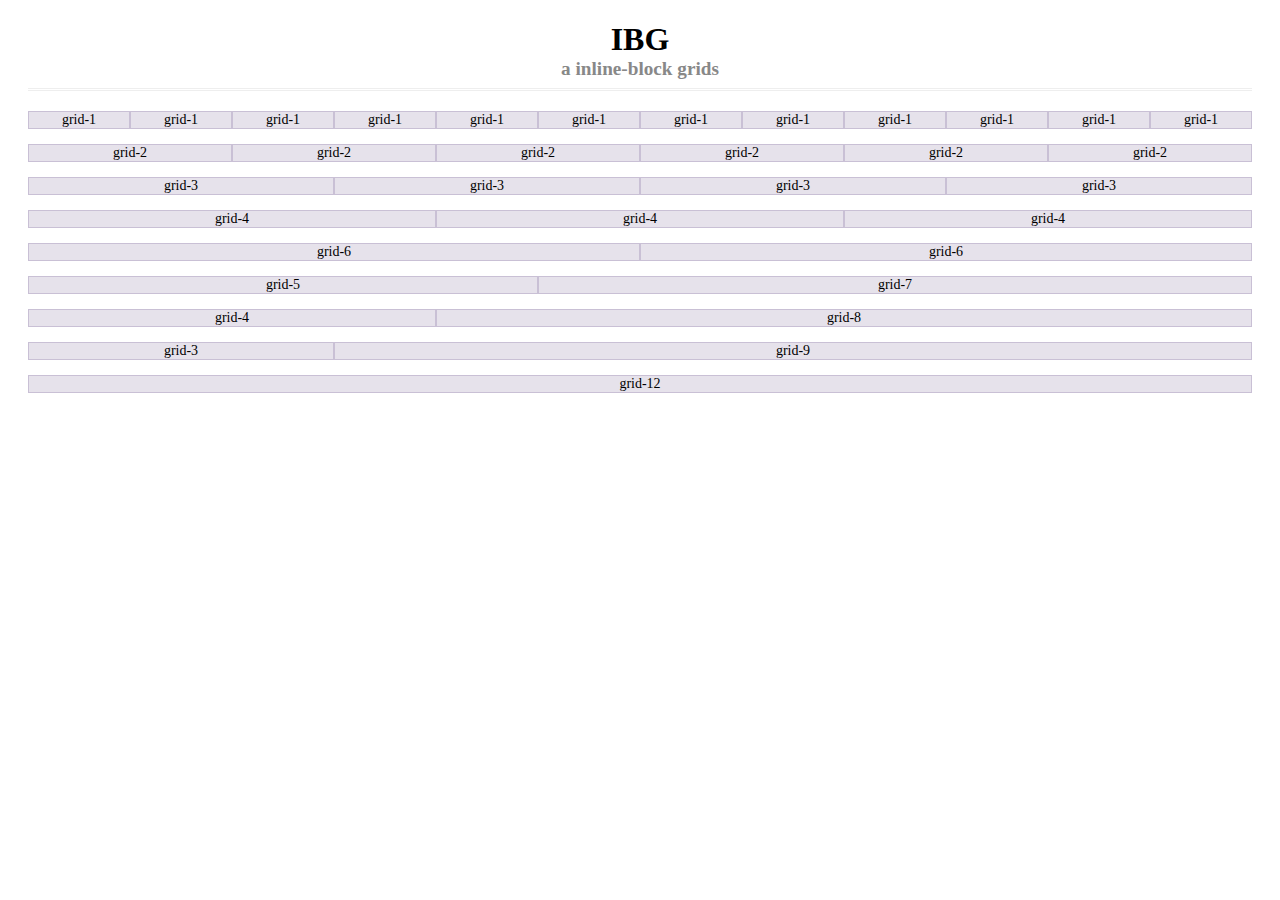
==== index.html @ 7c987d81 "init commit" ====
<!doctype html>
<html lang="en">
<head>
    <meta charset="UTF-8">
    <meta name="viewport" content="width=device-width, initial-scale=1.0">
    <title>IBG</title>
    <link rel="stylesheet" href="http://cdn.staticfile.org/typo.css/1.1/typo.min.css">
    <link rel="stylesheet" href="css/style.css">
    <style>
        h1{
           text-align: center; 
           margin-bottom: 20px;
        }
        #tagline{
            color: #888;
            font-size: 1.2em;
            margin: -20px 20px 20px;
            padding-bottom: 8px;
            border-bottom: 3px double #eee;
            text-align: center;
            font-family: serif;
        }
        .container{
            margin:0 20px;
        }
        .row{
            margin-bottom: 15px;
        }
        [class^="g-"]{
            padding-top: 10px;
            padding-bottom: 10px;
            background-color: #eee;
            border: 1px solid #ddd;
            background-color: rgba(86,61,124,.15);
            border: 1px solid rgba(86,61,124,.2);
            text-align: center;
            padding: 0 5px; 
        }
    </style>
</head>
<body>
    <h1>IBG</h1>
    <h2 id="tagline">a inline-block grids</h2>
    <div class="container">
        <div class="row">
            <div class="g-1">grid-1</div>
            <div class="g-1">grid-1</div>
            <div class="g-1">grid-1</div>
            <div class="g-1">grid-1</div>
            <div class="g-1">grid-1</div>
            <div class="g-1">grid-1</div>
            <div class="g-1">grid-1</div>
            <div class="g-1">grid-1</div>
            <div class="g-1">grid-1</div>
            <div class="g-1">grid-1</div>
            <div class="g-1">grid-1</div>
            <div class="g-1">grid-1</div>
        </div>

        <div class="row">
            <div class="g-2">grid-2</div>
            <div class="g-2">grid-2</div>
            <div class="g-2">grid-2</div>
            <div class="g-2">grid-2</div>
            <div class="g-2">grid-2</div>
            <div class="g-2">grid-2</div>
        </div>

        <div class="row">
            <div class="g-3">grid-3</div>
            <div class="g-3">grid-3</div>
            <div class="g-3">grid-3</div>
            <div class="g-3">grid-3</div>
        </div>

        <div class="row">
            <div class="g-4">grid-4</div>
            <div class="g-4">grid-4</div>
            <div class="g-4">grid-4</div>
        </div>

        <div class="row">
            <div class="g-6">grid-6</div>
            <div class="g-6">grid-6</div>
        </div>

        <div class="row">
            <div class="g-5">grid-5</div>
            <div class="g-7">grid-7</div>
        </div>

        <div class="row">
            <div class="g-4">grid-4</div>
            <div class="g-8">grid-8</div>
        </div>
        
        <div class="row">
            <div class="g-3">grid-3</div>
            <div class="g-9">grid-9</div>
        </div>

        <div class="row">
            <div class="g-12">grid-12</div>
        </div>
    </div>
</body>
</html>
---- css/style.css ----
@charset "utf-8";



/*统一盒模型*/
*, *:before, *:after {
    -moz-box-sizing: border-box;
    box-sizing: border-box;
}

.container {
    margin-right: auto;
    margin-left: auto;
}   
.row {
    font-size:0;/* 所有浏览器 */
    *word-spacing:-1px;/* IE6、7 */
}
.row [class^="g-"]{
    vertical-align:top;
    word-spacing: normal;
    letter-spacing: normal;
    font-size: 14px;
}
@media screen and (-webkit-min-device-pixel-ratio:0){
/* firefox 中 letter-spacing 会导致脱离普通流的元素水平位移 */
     .row{
            letter-spacing:-5px;/* Safari 等不支持字体大小为 0 的浏览器, N 根据父级字体调节*/
    }
}

@media(min-width: 992px){

    [class^="g-"] {
    display: inline-block;
    *display:inline;
    *zoom:1;
    }

    .g-12 {
         width: 100%
    }

    .g-11 {
        width: 91.66666666666666%
    }

    .g-10 {
        width: 83.33333333333334%
    }

    .g-9 {
        width: 75%
    }

    .g-8 {
        width: 66.66666666666666%
    }

    .g-7 {
        width: 58.333333333333336%
    }

    .g-6 {
        width: 50%
    }

    .g-5 {
        width: 41.66666666666667%
    }

    .g-4 {
        width: 33.33333333333333%
    }

    .g-3 {
        width: 25%
    }

    .g-2 {
        width: 16.666666666666664%
    }

    .g-1 {
        width: 8.333333333333332%
    }   
}
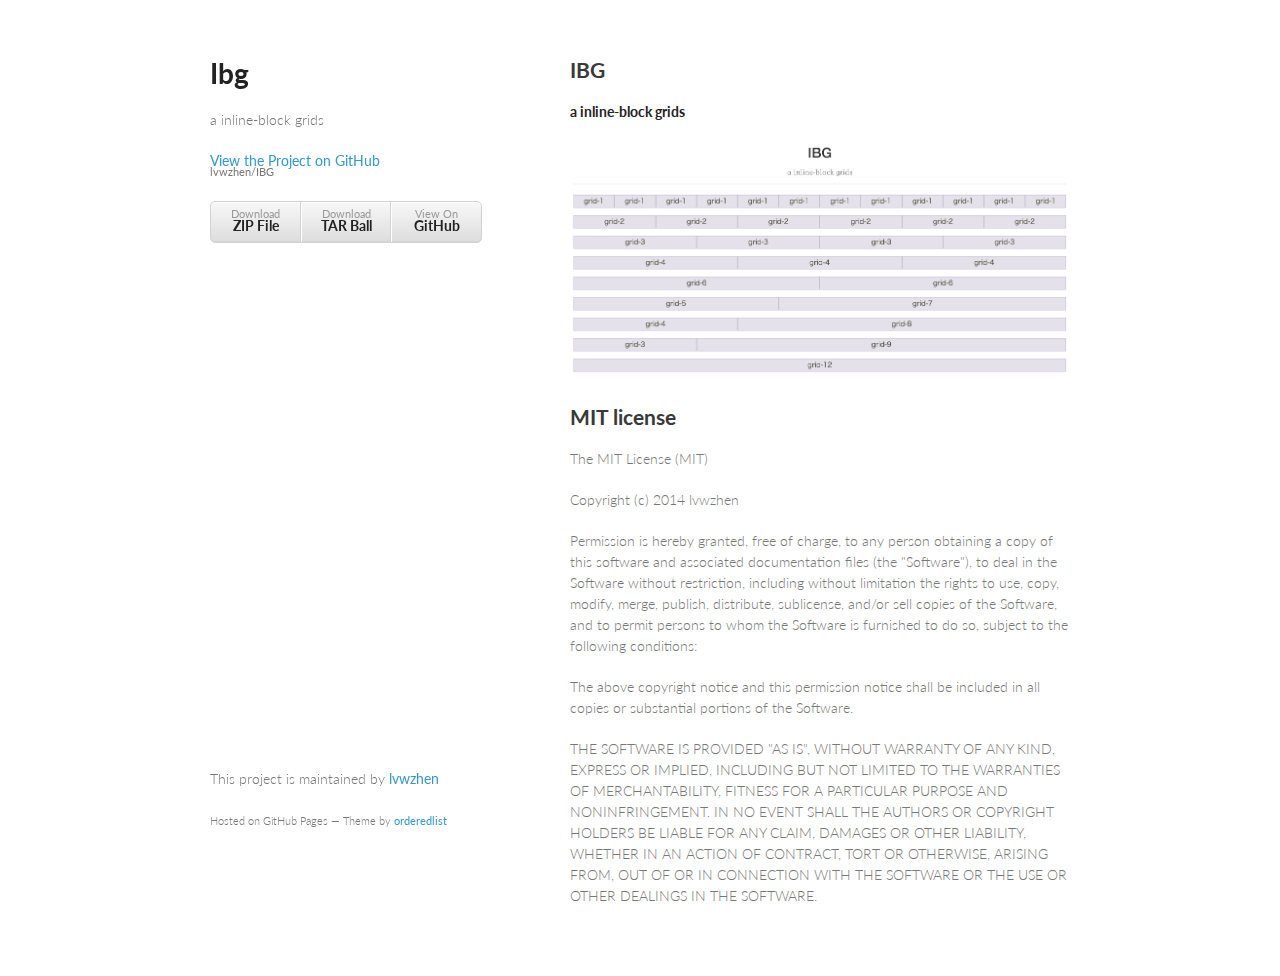
==== commit c5fc2e98: "Create gh-pages branch via GitHub" ====
--- a/index.html
+++ b/index.html
@@ -1,107 +1,71 @@
 <!doctype html>
-<html lang="en">
-<head>
-    <meta charset="UTF-8">
-    <meta name="viewport" content="width=device-width, initial-scale=1.0">
-    <title>IBG</title>
-    <link rel="stylesheet" href="http://cdn.staticfile.org/typo.css/1.1/typo.min.css">
-    <link rel="stylesheet" href="css/style.css">
-    <style>
-        h1{
-           text-align: center; 
-           margin-bottom: 20px;
-        }
-        #tagline{
-            color: #888;
-            font-size: 1.2em;
-            margin: -20px 20px 20px;
-            padding-bottom: 8px;
-            border-bottom: 3px double #eee;
-            text-align: center;
-            font-family: serif;
-        }
-        .container{
-            margin:0 20px;
-        }
-        .row{
-            margin-bottom: 15px;
-        }
-        [class^="g-"]{
-            padding-top: 10px;
-            padding-bottom: 10px;
-            background-color: #eee;
-            border: 1px solid #ddd;
-            background-color: rgba(86,61,124,.15);
-            border: 1px solid rgba(86,61,124,.2);
-            text-align: center;
-            padding: 0 5px; 
-        }
-    </style>
-</head>
-<body>
-    <h1>IBG</h1>
-    <h2 id="tagline">a inline-block grids</h2>
-    <div class="container">
-        <div class="row">
-            <div class="g-1">grid-1</div>
-            <div class="g-1">grid-1</div>
-            <div class="g-1">grid-1</div>
-            <div class="g-1">grid-1</div>
-            <div class="g-1">grid-1</div>
-            <div class="g-1">grid-1</div>
-            <div class="g-1">grid-1</div>
-            <div class="g-1">grid-1</div>
-            <div class="g-1">grid-1</div>
-            <div class="g-1">grid-1</div>
-            <div class="g-1">grid-1</div>
-            <div class="g-1">grid-1</div>
-        </div>
+<html>
+  <head>
+    <meta charset="utf-8">
+    <meta http-equiv="X-UA-Compatible" content="chrome=1">
+    <title>Ibg by lvwzhen</title>
 
-        <div class="row">
-            <div class="g-2">grid-2</div>
-            <div class="g-2">grid-2</div>
-            <div class="g-2">grid-2</div>
-            <div class="g-2">grid-2</div>
-            <div class="g-2">grid-2</div>
-            <div class="g-2">grid-2</div>
-        </div>
+    <link rel="stylesheet" href="stylesheets/styles.css">
+    <link rel="stylesheet" href="stylesheets/pygment_trac.css">
+    <meta name="viewport" content="width=device-width, initial-scale=1, user-scalable=no">
+    <!--[if lt IE 9]>
+    <script src="//html5shiv.googlecode.com/svn/trunk/html5.js"></script>
+    <![endif]-->
+  </head>
+  <body>
+    <div class="wrapper">
+      <header>
+        <h1>Ibg</h1>
+        <p>a inline-block grids</p>
 
-        <div class="row">
-            <div class="g-3">grid-3</div>
-            <div class="g-3">grid-3</div>
-            <div class="g-3">grid-3</div>
-            <div class="g-3">grid-3</div>
-        </div>
+        <p class="view"><a href="https://github.com/lvwzhen/IBG">View the Project on GitHub <small>lvwzhen/IBG</small></a></p>
 
-        <div class="row">
-            <div class="g-4">grid-4</div>
-            <div class="g-4">grid-4</div>
-            <div class="g-4">grid-4</div>
-        </div>
 
-        <div class="row">
-            <div class="g-6">grid-6</div>
-            <div class="g-6">grid-6</div>
-        </div>
+        <ul>
+          <li><a href="https://github.com/lvwzhen/IBG/zipball/master">Download <strong>ZIP File</strong></a></li>
+          <li><a href="https://github.com/lvwzhen/IBG/tarball/master">Download <strong>TAR Ball</strong></a></li>
+          <li><a href="https://github.com/lvwzhen/IBG">View On <strong>GitHub</strong></a></li>
+        </ul>
+      </header>
+      <section>
+        <h2>
+<a name="ibg" class="anchor" href="#ibg"><span class="octicon octicon-link"></span></a>IBG</h2>
 
-        <div class="row">
-            <div class="g-5">grid-5</div>
-            <div class="g-7">grid-7</div>
-        </div>
+<p><strong>a inline-block grids</strong></p>
 
-        <div class="row">
-            <div class="g-4">grid-4</div>
-            <div class="g-8">grid-8</div>
-        </div>
-        
-        <div class="row">
-            <div class="g-3">grid-3</div>
-            <div class="g-9">grid-9</div>
-        </div>
+<p><img src="screenshot.png" alt="image"></p>
 
-        <div class="row">
-            <div class="g-12">grid-12</div>
-        </div>
+<h2>
+<a name="mit-license" class="anchor" href="#mit-license"><span class="octicon octicon-link"></span></a>MIT license</h2>
+
+<p>The MIT License (MIT)</p>
+
+<p>Copyright (c) 2014 lvwzhen</p>
+
+<p>Permission is hereby granted, free of charge, to any person obtaining a copy
+of this software and associated documentation files (the "Software"), to deal
+in the Software without restriction, including without limitation the rights
+to use, copy, modify, merge, publish, distribute, sublicense, and/or sell
+copies of the Software, and to permit persons to whom the Software is
+furnished to do so, subject to the following conditions:</p>
+
+<p>The above copyright notice and this permission notice shall be included in all
+copies or substantial portions of the Software.</p>
+
+<p>THE SOFTWARE IS PROVIDED "AS IS", WITHOUT WARRANTY OF ANY KIND, EXPRESS OR
+IMPLIED, INCLUDING BUT NOT LIMITED TO THE WARRANTIES OF MERCHANTABILITY,
+FITNESS FOR A PARTICULAR PURPOSE AND NONINFRINGEMENT. IN NO EVENT SHALL THE
+AUTHORS OR COPYRIGHT HOLDERS BE LIABLE FOR ANY CLAIM, DAMAGES OR OTHER
+LIABILITY, WHETHER IN AN ACTION OF CONTRACT, TORT OR OTHERWISE, ARISING FROM,
+OUT OF OR IN CONNECTION WITH THE SOFTWARE OR THE USE OR OTHER DEALINGS IN THE
+SOFTWARE.</p>
+      </section>
+      <footer>
+        <p>This project is maintained by <a href="https://github.com/lvwzhen">lvwzhen</a></p>
+        <p><small>Hosted on GitHub Pages &mdash; Theme by <a href="https://github.com/orderedlist">orderedlist</a></small></p>
+      </footer>
     </div>
-</body>
+    <script src="javascripts/scale.fix.js"></script>
+    
+  </body>
 </html>--- a/stylesheets/styles.css
+++ b/stylesheets/styles.css
@@ -0,0 +1,255 @@
+@import url(https://fonts.googleapis.com/css?family=Lato:300italic,700italic,300,700);
+
+body {
+  padding:50px;
+  font:14px/1.5 Lato, "Helvetica Neue", Helvetica, Arial, sans-serif;
+  color:#777;
+  font-weight:300;
+}
+
+h1, h2, h3, h4, h5, h6 {
+  color:#222;
+  margin:0 0 20px;
+}
+
+p, ul, ol, table, pre, dl {
+  margin:0 0 20px;
+}
+
+h1, h2, h3 {
+  line-height:1.1;
+}
+
+h1 {
+  font-size:28px;
+}
+
+h2 {
+  color:#393939;
+}
+
+h3, h4, h5, h6 {
+  color:#494949;
+}
+
+a {
+  color:#39c;
+  font-weight:400;
+  text-decoration:none;
+}
+
+a small {
+  font-size:11px;
+  color:#777;
+  margin-top:-0.6em;
+  display:block;
+}
+
+.wrapper {
+  width:860px;
+  margin:0 auto;
+}
+
+blockquote {
+  border-left:1px solid #e5e5e5;
+  margin:0;
+  padding:0 0 0 20px;
+  font-style:italic;
+}
+
+code, pre {
+  font-family:Monaco, Bitstream Vera Sans Mono, Lucida Console, Terminal;
+  color:#333;
+  font-size:12px;
+}
+
+pre {
+  padding:8px 15px;
+  background: #f8f8f8;  
+  border-radius:5px;
+  border:1px solid #e5e5e5;
+  overflow-x: auto;
+}
+
+table {
+  width:100%;
+  border-collapse:collapse;
+}
+
+th, td {
+  text-align:left;
+  padding:5px 10px;
+  border-bottom:1px solid #e5e5e5;
+}
+
+dt {
+  color:#444;
+  font-weight:700;
+}
+
+th {
+  color:#444;
+}
+
+img {
+  max-width:100%;
+}
+
+header {
+  width:270px;
+  float:left;
+  position:fixed;
+}
+
+header ul {
+  list-style:none;
+  height:40px;
+  
+  padding:0;
+  
+  background: #eee;
+  background: -moz-linear-gradient(top, #f8f8f8 0%, #dddddd 100%);
+  background: -webkit-gradient(linear, left top, left bottom, color-stop(0%,#f8f8f8), color-stop(100%,#dddddd));
+  background: -webkit-linear-gradient(top, #f8f8f8 0%,#dddddd 100%);
+  background: -o-linear-gradient(top, #f8f8f8 0%,#dddddd 100%);
+  background: -ms-linear-gradient(top, #f8f8f8 0%,#dddddd 100%);
+  background: linear-gradient(top, #f8f8f8 0%,#dddddd 100%);
+  
+  border-radius:5px;
+  border:1px solid #d2d2d2;
+  box-shadow:inset #fff 0 1px 0, inset rgba(0,0,0,0.03) 0 -1px 0;
+  width:270px;
+}
+
+header li {
+  width:89px;
+  float:left;
+  border-right:1px solid #d2d2d2;
+  height:40px;
+}
+
+header ul a {
+  line-height:1;
+  font-size:11px;
+  color:#999;
+  display:block;
+  text-align:center;
+  padding-top:6px;
+  height:40px;
+}
+
+strong {
+  color:#222;
+  font-weight:700;
+}
+
+header ul li + li {
+  width:88px;
+  border-left:1px solid #fff;
+}
+
+header ul li + li + li {
+  border-right:none;
+  width:89px;
+}
+
+header ul a strong {
+  font-size:14px;
+  display:block;
+  color:#222;
+}
+
+section {
+  width:500px;
+  float:right;
+  padding-bottom:50px;
+}
+
+small {
+  font-size:11px;
+}
+
+hr {
+  border:0;
+  background:#e5e5e5;
+  height:1px;
+  margin:0 0 20px;
+}
+
+footer {
+  width:270px;
+  float:left;
+  position:fixed;
+  bottom:50px;
+}
+
+@media print, screen and (max-width: 960px) {
+  
+  div.wrapper {
+    width:auto;
+    margin:0;
+  }
+  
+  header, section, footer {
+    float:none;
+    position:static;
+    width:auto;
+  }
+  
+  header {
+    padding-right:320px;
+  }
+  
+  section {
+    border:1px solid #e5e5e5;
+    border-width:1px 0;
+    padding:20px 0;
+    margin:0 0 20px;
+  }
+  
+  header a small {
+    display:inline;
+  }
+  
+  header ul {
+    position:absolute;
+    right:50px;
+    top:52px;
+  }
+}
+
+@media print, screen and (max-width: 720px) {
+  body {
+    word-wrap:break-word;
+  }
+  
+  header {
+    padding:0;
+  }
+  
+  header ul, header p.view {
+    position:static;
+  }
+  
+  pre, code {
+    word-wrap:normal;
+  }
+}
+
+@media print, screen and (max-width: 480px) {
+  body {
+    padding:15px;
+  }
+  
+  header ul {
+    display:none;
+  }
+}
+
+@media print {
+  body {
+    padding:0.4in;
+    font-size:12pt;
+    color:#444;
+  }
+}
--- a/stylesheets/pygment_trac.css
+++ b/stylesheets/pygment_trac.css
@@ -0,0 +1,69 @@
+.highlight  { background: #ffffff; }
+.highlight .c { color: #999988; font-style: italic } /* Comment */
+.highlight .err { color: #a61717; background-color: #e3d2d2 } /* Error */
+.highlight .k { font-weight: bold } /* Keyword */
+.highlight .o { font-weight: bold } /* Operator */
+.highlight .cm { color: #999988; font-style: italic } /* Comment.Multiline */
+.highlight .cp { color: #999999; font-weight: bold } /* Comment.Preproc */
+.highlight .c1 { color: #999988; font-style: italic } /* Comment.Single */
+.highlight .cs { color: #999999; font-weight: bold; font-style: italic } /* Comment.Special */
+.highlight .gd { color: #000000; background-color: #ffdddd } /* Generic.Deleted */
+.highlight .gd .x { color: #000000; background-color: #ffaaaa } /* Generic.Deleted.Specific */
+.highlight .ge { font-style: italic } /* Generic.Emph */
+.highlight .gr { color: #aa0000 } /* Generic.Error */
+.highlight .gh { color: #999999 } /* Generic.Heading */
+.highlight .gi { color: #000000; background-color: #ddffdd } /* Generic.Inserted */
+.highlight .gi .x { color: #000000; background-color: #aaffaa } /* Generic.Inserted.Specific */
+.highlight .go { color: #888888 } /* Generic.Output */
+.highlight .gp { color: #555555 } /* Generic.Prompt */
+.highlight .gs { font-weight: bold } /* Generic.Strong */
+.highlight .gu { color: #800080; font-weight: bold; } /* Generic.Subheading */
+.highlight .gt { color: #aa0000 } /* Generic.Traceback */
+.highlight .kc { font-weight: bold } /* Keyword.Constant */
+.highlight .kd { font-weight: bold } /* Keyword.Declaration */
+.highlight .kn { font-weight: bold } /* Keyword.Namespace */
+.highlight .kp { font-weight: bold } /* Keyword.Pseudo */
+.highlight .kr { font-weight: bold } /* Keyword.Reserved */
+.highlight .kt { color: #445588; font-weight: bold } /* Keyword.Type */
+.highlight .m { color: #009999 } /* Literal.Number */
+.highlight .s { color: #d14 } /* Literal.String */
+.highlight .na { color: #008080 } /* Name.Attribute */
+.highlight .nb { color: #0086B3 } /* Name.Builtin */
+.highlight .nc { color: #445588; font-weight: bold } /* Name.Class */
+.highlight .no { color: #008080 } /* Name.Constant */
+.highlight .ni { color: #800080 } /* Name.Entity */
+.highlight .ne { color: #990000; font-weight: bold } /* Name.Exception */
+.highlight .nf { color: #990000; font-weight: bold } /* Name.Function */
+.highlight .nn { color: #555555 } /* Name.Namespace */
+.highlight .nt { color: #000080 } /* Name.Tag */
+.highlight .nv { color: #008080 } /* Name.Variable */
+.highlight .ow { font-weight: bold } /* Operator.Word */
+.highlight .w { color: #bbbbbb } /* Text.Whitespace */
+.highlight .mf { color: #009999 } /* Literal.Number.Float */
+.highlight .mh { color: #009999 } /* Literal.Number.Hex */
+.highlight .mi { color: #009999 } /* Literal.Number.Integer */
+.highlight .mo { color: #009999 } /* Literal.Number.Oct */
+.highlight .sb { color: #d14 } /* Literal.String.Backtick */
+.highlight .sc { color: #d14 } /* Literal.String.Char */
+.highlight .sd { color: #d14 } /* Literal.String.Doc */
+.highlight .s2 { color: #d14 } /* Literal.String.Double */
+.highlight .se { color: #d14 } /* Literal.String.Escape */
+.highlight .sh { color: #d14 } /* Literal.String.Heredoc */
+.highlight .si { color: #d14 } /* Literal.String.Interpol */
+.highlight .sx { color: #d14 } /* Literal.String.Other */
+.highlight .sr { color: #009926 } /* Literal.String.Regex */
+.highlight .s1 { color: #d14 } /* Literal.String.Single */
+.highlight .ss { color: #990073 } /* Literal.String.Symbol */
+.highlight .bp { color: #999999 } /* Name.Builtin.Pseudo */
+.highlight .vc { color: #008080 } /* Name.Variable.Class */
+.highlight .vg { color: #008080 } /* Name.Variable.Global */
+.highlight .vi { color: #008080 } /* Name.Variable.Instance */
+.highlight .il { color: #009999 } /* Literal.Number.Integer.Long */
+
+.type-csharp .highlight .k { color: #0000FF }
+.type-csharp .highlight .kt { color: #0000FF }
+.type-csharp .highlight .nf { color: #000000; font-weight: normal }
+.type-csharp .highlight .nc { color: #2B91AF }
+.type-csharp .highlight .nn { color: #000000 }
+.type-csharp .highlight .s { color: #A31515 }
+.type-csharp .highlight .sc { color: #A31515 }
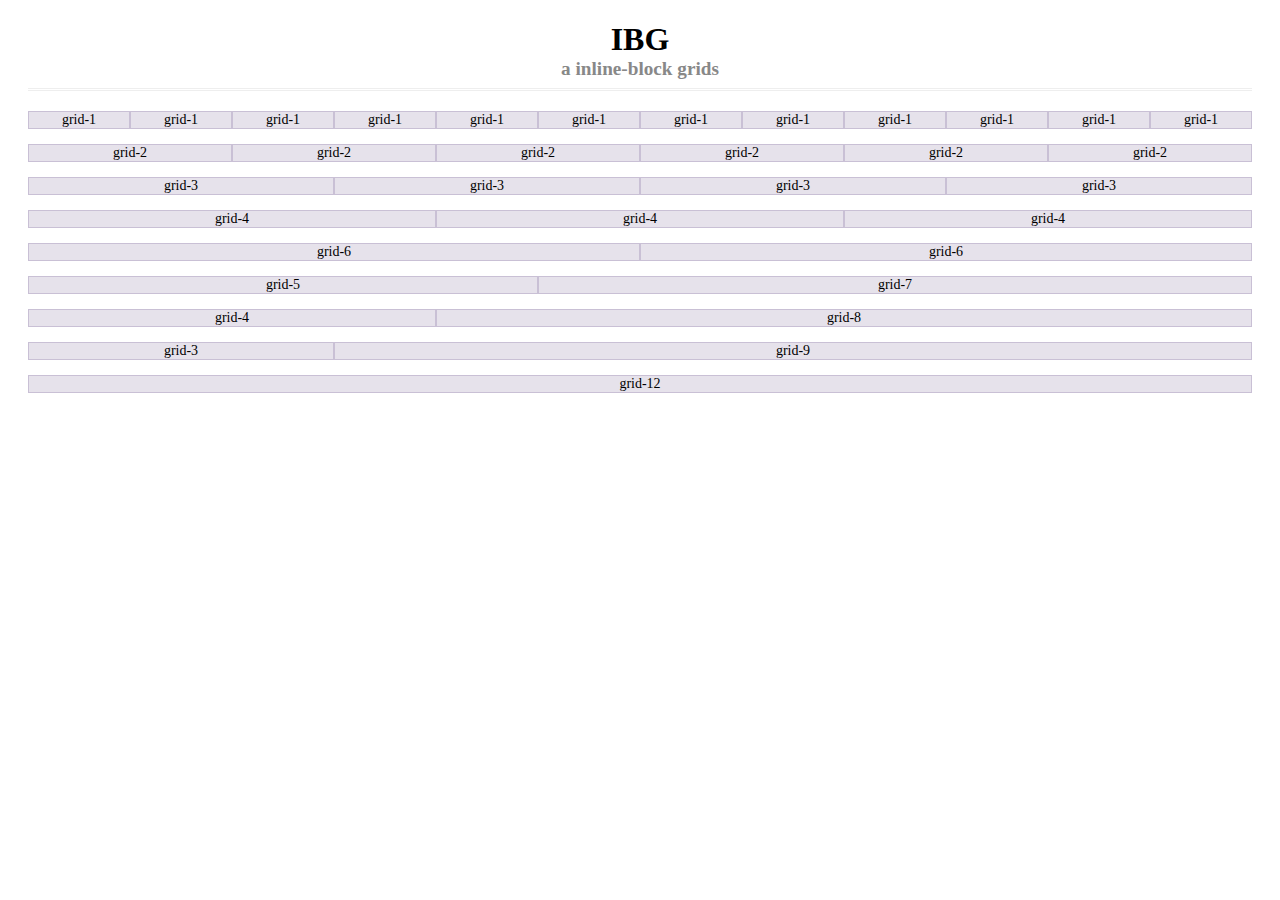
==== commit 4a8f0379: "update gh-pages" ====
--- a/index.html
+++ b/index.html
@@ -1,71 +1,107 @@
 <!doctype html>
-<html>
-  <head>
-    <meta charset="utf-8">
-    <meta http-equiv="X-UA-Compatible" content="chrome=1">
-    <title>Ibg by lvwzhen</title>
+<html lang="en">
+<head>
+    <meta charset="UTF-8">
+    <meta name="viewport" content="width=device-width, initial-scale=1.0">
+    <title>IBG</title>
+    <link rel="stylesheet" href="http://cdn.staticfile.org/typo.css/1.1/typo.min.css">
+    <link rel="stylesheet" href="css/style.css">
+    <style>
+        h1{
+           text-align: center; 
+           margin-bottom: 20px;
+        }
+        #tagline{
+            color: #888;
+            font-size: 1.2em;
+            margin: -20px 20px 20px;
+            padding-bottom: 8px;
+            border-bottom: 3px double #eee;
+            text-align: center;
+            font-family: serif;
+        }
+        .container{
+            margin:0 20px;
+        }
+        .row{
+            margin-bottom: 15px;
+        }
+        [class^="g-"]{
+            padding-top: 10px;
+            padding-bottom: 10px;
+            background-color: #eee;
+            border: 1px solid #ddd;
+            background-color: rgba(86,61,124,.15);
+            border: 1px solid rgba(86,61,124,.2);
+            text-align: center;
+            padding: 0 5px; 
+        }
+    </style>
+</head>
+<body>
+    <h1>IBG</h1>
+    <h2 id="tagline">a inline-block grids</h2>
+    <div class="container">
+        <div class="row">
+            <div class="g-1">grid-1</div>
+            <div class="g-1">grid-1</div>
+            <div class="g-1">grid-1</div>
+            <div class="g-1">grid-1</div>
+            <div class="g-1">grid-1</div>
+            <div class="g-1">grid-1</div>
+            <div class="g-1">grid-1</div>
+            <div class="g-1">grid-1</div>
+            <div class="g-1">grid-1</div>
+            <div class="g-1">grid-1</div>
+            <div class="g-1">grid-1</div>
+            <div class="g-1">grid-1</div>
+        </div>
 
-    <link rel="stylesheet" href="stylesheets/styles.css">
-    <link rel="stylesheet" href="stylesheets/pygment_trac.css">
-    <meta name="viewport" content="width=device-width, initial-scale=1, user-scalable=no">
-    <!--[if lt IE 9]>
-    <script src="//html5shiv.googlecode.com/svn/trunk/html5.js"></script>
-    <![endif]-->
-  </head>
-  <body>
-    <div class="wrapper">
-      <header>
-        <h1>Ibg</h1>
-        <p>a inline-block grids</p>
+        <div class="row">
+            <div class="g-2">grid-2</div>
+            <div class="g-2">grid-2</div>
+            <div class="g-2">grid-2</div>
+            <div class="g-2">grid-2</div>
+            <div class="g-2">grid-2</div>
+            <div class="g-2">grid-2</div>
+        </div>
 
-        <p class="view"><a href="https://github.com/lvwzhen/IBG">View the Project on GitHub <small>lvwzhen/IBG</small></a></p>
+        <div class="row">
+            <div class="g-3">grid-3</div>
+            <div class="g-3">grid-3</div>
+            <div class="g-3">grid-3</div>
+            <div class="g-3">grid-3</div>
+        </div>
 
+        <div class="row">
+            <div class="g-4">grid-4</div>
+            <div class="g-4">grid-4</div>
+            <div class="g-4">grid-4</div>
+        </div>
 
-        <ul>
-          <li><a href="https://github.com/lvwzhen/IBG/zipball/master">Download <strong>ZIP File</strong></a></li>
-          <li><a href="https://github.com/lvwzhen/IBG/tarball/master">Download <strong>TAR Ball</strong></a></li>
-          <li><a href="https://github.com/lvwzhen/IBG">View On <strong>GitHub</strong></a></li>
-        </ul>
-      </header>
-      <section>
-        <h2>
-<a name="ibg" class="anchor" href="#ibg"><span class="octicon octicon-link"></span></a>IBG</h2>
+        <div class="row">
+            <div class="g-6">grid-6</div>
+            <div class="g-6">grid-6</div>
+        </div>
 
-<p><strong>a inline-block grids</strong></p>
+        <div class="row">
+            <div class="g-5">grid-5</div>
+            <div class="g-7">grid-7</div>
+        </div>
 
-<p><img src="screenshot.png" alt="image"></p>
+        <div class="row">
+            <div class="g-4">grid-4</div>
+            <div class="g-8">grid-8</div>
+        </div>
+        
+        <div class="row">
+            <div class="g-3">grid-3</div>
+            <div class="g-9">grid-9</div>
+        </div>
 
-<h2>
-<a name="mit-license" class="anchor" href="#mit-license"><span class="octicon octicon-link"></span></a>MIT license</h2>
-
-<p>The MIT License (MIT)</p>
-
-<p>Copyright (c) 2014 lvwzhen</p>
-
-<p>Permission is hereby granted, free of charge, to any person obtaining a copy
-of this software and associated documentation files (the "Software"), to deal
-in the Software without restriction, including without limitation the rights
-to use, copy, modify, merge, publish, distribute, sublicense, and/or sell
-copies of the Software, and to permit persons to whom the Software is
-furnished to do so, subject to the following conditions:</p>
-
-<p>The above copyright notice and this permission notice shall be included in all
-copies or substantial portions of the Software.</p>
-
-<p>THE SOFTWARE IS PROVIDED "AS IS", WITHOUT WARRANTY OF ANY KIND, EXPRESS OR
-IMPLIED, INCLUDING BUT NOT LIMITED TO THE WARRANTIES OF MERCHANTABILITY,
-FITNESS FOR A PARTICULAR PURPOSE AND NONINFRINGEMENT. IN NO EVENT SHALL THE
-AUTHORS OR COPYRIGHT HOLDERS BE LIABLE FOR ANY CLAIM, DAMAGES OR OTHER
-LIABILITY, WHETHER IN AN ACTION OF CONTRACT, TORT OR OTHERWISE, ARISING FROM,
-OUT OF OR IN CONNECTION WITH THE SOFTWARE OR THE USE OR OTHER DEALINGS IN THE
-SOFTWARE.</p>
-      </section>
-      <footer>
-        <p>This project is maintained by <a href="https://github.com/lvwzhen">lvwzhen</a></p>
-        <p><small>Hosted on GitHub Pages &mdash; Theme by <a href="https://github.com/orderedlist">orderedlist</a></small></p>
-      </footer>
+        <div class="row">
+            <div class="g-12">grid-12</div>
+        </div>
     </div>
-    <script src="javascripts/scale.fix.js"></script>
-    
-  </body>
+</body>
 </html>--- a/css/style.css
+++ b/css/style.css
@@ -0,0 +1,87 @@
+@charset "utf-8";
+
+
+
+/*统一盒模型*/
+*, *:before, *:after {
+    -moz-box-sizing: border-box;
+    box-sizing: border-box;
+}
+
+.container {
+    margin-right: auto;
+    margin-left: auto;
+}   
+.row {
+    font-size:0;/* 所有浏览器 */
+    *word-spacing:-1px;/* IE6、7 */
+}
+.row [class^="g-"]{
+    vertical-align:top;
+    word-spacing: normal;
+    letter-spacing: normal;
+    font-size: 14px;
+}
+@media screen and (-webkit-min-device-pixel-ratio:0){
+/* firefox 中 letter-spacing 会导致脱离普通流的元素水平位移 */
+     .row{
+            letter-spacing:-5px;/* Safari 等不支持字体大小为 0 的浏览器, N 根据父级字体调节*/
+    }
+}
+
+@media(min-width: 992px){
+
+    [class^="g-"] {
+    display: inline-block;
+    *display:inline;
+    *zoom:1;
+    }
+
+    .g-12 {
+         width: 100%
+    }
+
+    .g-11 {
+        width: 91.66666666666666%
+    }
+
+    .g-10 {
+        width: 83.33333333333334%
+    }
+
+    .g-9 {
+        width: 75%
+    }
+
+    .g-8 {
+        width: 66.66666666666666%
+    }
+
+    .g-7 {
+        width: 58.333333333333336%
+    }
+
+    .g-6 {
+        width: 50%
+    }
+
+    .g-5 {
+        width: 41.66666666666667%
+    }
+
+    .g-4 {
+        width: 33.33333333333333%
+    }
+
+    .g-3 {
+        width: 25%
+    }
+
+    .g-2 {
+        width: 16.666666666666664%
+    }
+
+    .g-1 {
+        width: 8.333333333333332%
+    }   
+}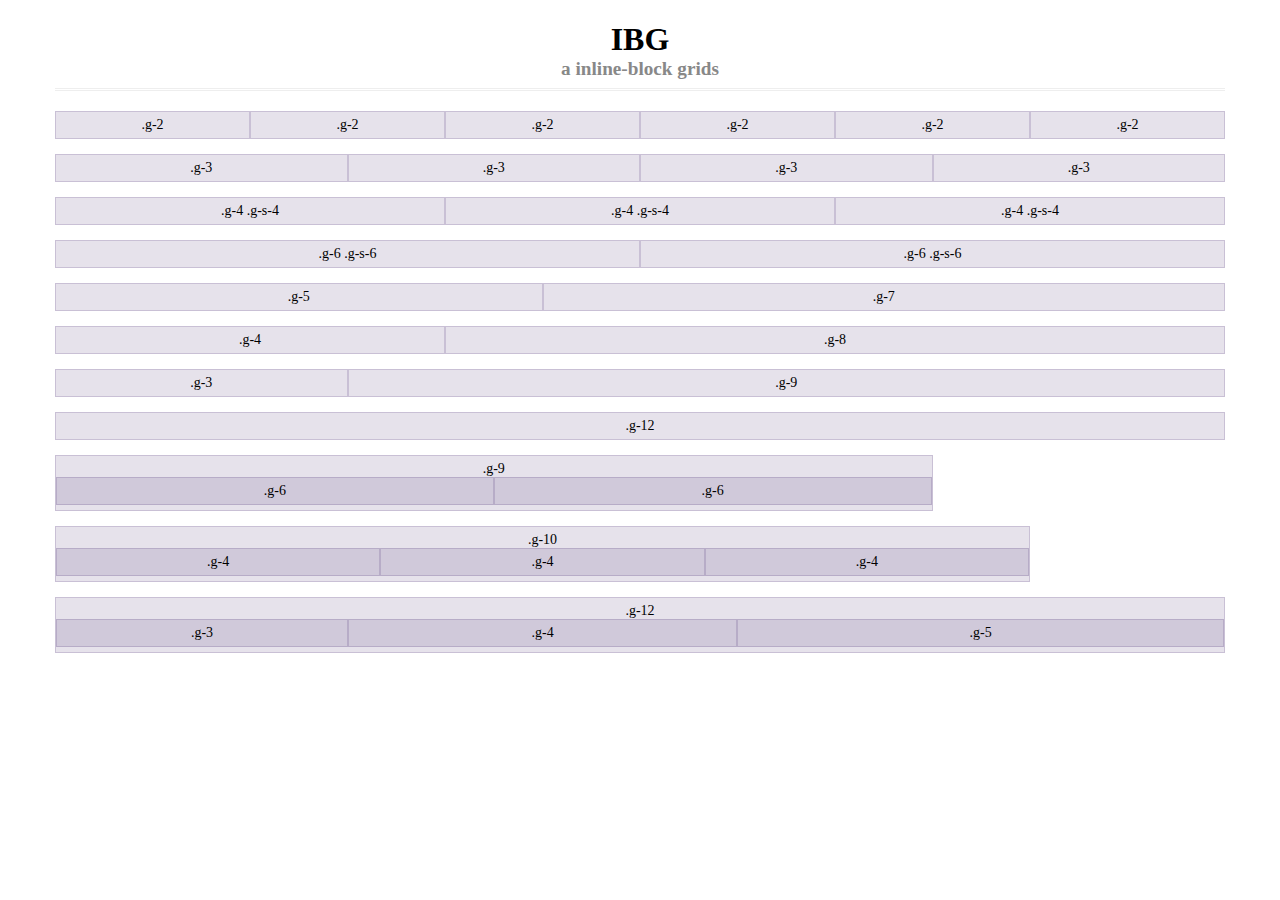
==== commit 51153c54: "add g-s-x" ====
--- a/index.html
+++ b/index.html
@@ -14,94 +14,110 @@
         #tagline{
             color: #888;
             font-size: 1.2em;
-            margin: -20px 20px 20px;
+            margin: -20px -15px 20px -15px;
             padding-bottom: 8px;
             border-bottom: 3px double #eee;
             text-align: center;
             font-family: serif;
         }
-        .container{
-            margin:0 20px;
-        }
-        .row{
+        .container>.row{
             margin-bottom: 15px;
         }
         [class^="g-"]{
-            padding-top: 10px;
-            padding-bottom: 10px;
+            padding-top: 5px;
+            padding-bottom: 5px;
             background-color: #eee;
             border: 1px solid #ddd;
             background-color: rgba(86,61,124,.15);
             border: 1px solid rgba(86,61,124,.2);
             text-align: center;
-            padding: 0 5px; 
         }
     </style>
 </head>
 <body>
-    <h1>IBG</h1>
-    <h2 id="tagline">a inline-block grids</h2>
+    
     <div class="container">
+        <h1>IBG</h1>
+        <h2 id="tagline">a inline-block grids</h2>
+
         <div class="row">
-            <div class="g-1">grid-1</div>
-            <div class="g-1">grid-1</div>
-            <div class="g-1">grid-1</div>
-            <div class="g-1">grid-1</div>
-            <div class="g-1">grid-1</div>
-            <div class="g-1">grid-1</div>
-            <div class="g-1">grid-1</div>
-            <div class="g-1">grid-1</div>
-            <div class="g-1">grid-1</div>
-            <div class="g-1">grid-1</div>
-            <div class="g-1">grid-1</div>
-            <div class="g-1">grid-1</div>
+            <div class="g-2">.g-2</div>
+            <div class="g-2">.g-2</div>
+            <div class="g-2">.g-2</div>
+            <div class="g-2">.g-2</div>
+            <div class="g-2">.g-2</div>
+            <div class="g-2">.g-2</div>
         </div>
 
         <div class="row">
-            <div class="g-2">grid-2</div>
-            <div class="g-2">grid-2</div>
-            <div class="g-2">grid-2</div>
-            <div class="g-2">grid-2</div>
-            <div class="g-2">grid-2</div>
-            <div class="g-2">grid-2</div>
+            <div class="g-3">.g-3</div>
+            <div class="g-3">.g-3</div>
+            <div class="g-3">.g-3</div>
+            <div class="g-3">.g-3</div>
         </div>
 
         <div class="row">
-            <div class="g-3">grid-3</div>
-            <div class="g-3">grid-3</div>
-            <div class="g-3">grid-3</div>
-            <div class="g-3">grid-3</div>
+            <div class="g-4 g-s-4">.g-4 .g-s-4</div>
+            <div class="g-4 g-s-4">.g-4 .g-s-4</div>
+            <div class="g-4 g-s-4">.g-4 .g-s-4</div>
         </div>
 
         <div class="row">
-            <div class="g-4">grid-4</div>
-            <div class="g-4">grid-4</div>
-            <div class="g-4">grid-4</div>
+            <div class="g-6 g-s-6">.g-6 .g-s-6</div>
+            <div class="g-6 g-s-6">.g-6 .g-s-6</div>
         </div>
 
         <div class="row">
-            <div class="g-6">grid-6</div>
-            <div class="g-6">grid-6</div>
+            <div class="g-5">.g-5</div>
+            <div class="g-7">.g-7</div>
         </div>
 
         <div class="row">
-            <div class="g-5">grid-5</div>
-            <div class="g-7">grid-7</div>
+            <div class="g-4">.g-4</div>
+            <div class="g-8">.g-8</div>
+        </div>
+        
+        <div class="row">
+            <div class="g-3">.g-3</div>
+            <div class="g-9">.g-9</div>
         </div>
 
         <div class="row">
-            <div class="g-4">grid-4</div>
-            <div class="g-8">grid-8</div>
-        </div>
-        
-        <div class="row">
-            <div class="g-3">grid-3</div>
-            <div class="g-9">grid-9</div>
+            <div class="g-12">.g-12</div>
         </div>
 
         <div class="row">
-            <div class="g-12">grid-12</div>
+            <div class="g-9">
+                .g-9
+                <div class="row">
+                    <div class="g-6">.g-6</div>
+                    <div class="g-6">.g-6</div>
+                </div>
+            </div>
         </div>
+
+        <div class="row">
+            <div class="g-10">
+                .g-10
+                <div class="row">
+                    <div class="g-4">.g-4</div>
+                    <div class="g-4">.g-4</div>
+                    <div class="g-4">.g-4</div>
+                </div>
+            </div>
+        </div>
+
+        <div class="row">
+            <div class="g-12">
+                .g-12
+                <div class="row">
+                    <div class="g-3">.g-3</div>
+                    <div class="g-4">.g-4</div>
+                    <div class="g-5">.g-5</div>
+                </div>
+            </div>
+        </div>
+
     </div>
 </body>
 </html>--- a/css/style.css
+++ b/css/style.css
@@ -1,6 +1,4 @@
 @charset "utf-8";
-
-
 
 /*统一盒模型*/
 *, *:before, *:after {
@@ -9,19 +7,26 @@
 }
 
 .container {
+    padding-left: 15px;
+    padding-right: 15px;
     margin-right: auto;
     margin-left: auto;
 }   
 .row {
     font-size:0;/* 所有浏览器 */
     *word-spacing:-1px;/* IE6、7 */
+    margin-right: -15px;
+    margin-left: -15px;
 }
-.row [class^="g-"]{
+.g-s-1,.g-s-2,.g-s-3,.g-s-4,.g-s-5,.g-s-6,.g-s-7,.g-s-8,.g-s-9,.g-s-10,.g-s-11,.g-s-12,.g-1,.g-2,.g-3,.g-4,.g-5,.g-6,.g-7,.g-8,.g-9,.g-10,.g-11,.g-12 {
     vertical-align:top;
     word-spacing: normal;
     letter-spacing: normal;
     font-size: 14px;
+    padding-left: 15px;
+    padding-right: 15px;
 }
+
 @media screen and (-webkit-min-device-pixel-ratio:0){
 /* firefox 中 letter-spacing 会导致脱离普通流的元素水平位移 */
      .row{
@@ -29,9 +34,80 @@
     }
 }
 
+@media (min-width: 768px){
+    .container {
+    width: 750px;
+    }
+}
+@media (min-width: 992px){
+    .container {
+    width: 970px;
+    }
+}
+@media (min-width: 1200px){
+    .container {
+    width: 1170px;
+    }
+}
+    
+.g-s-1,.g-s-2,.g-s-3,.g-s-4,.g-s-5,.g-s-6,.g-s-7,.g-s-8,.g-s-9,.g-s-10,.g-s-11,.g-s-12{
+    display: inline-block;
+    *display:inline;
+    *zoom:1;
+}
+
+.g-s-12 {
+     width: 100%
+}
+
+.g-s-11 {
+    width: 91.66666666666666%
+}
+
+.g-s-10 {
+    width: 83.33333333333334%
+}
+
+.g-s-9 {
+    width: 75%
+}
+
+.g-s-8 {
+    width: 66.66666666666666%
+}
+
+.g-s-7 {
+    width: 58.333333333333336%
+}
+
+.g-s-6 {
+    width: 50%
+}
+
+.g-s-5 {
+    width: 41.66666666666667%
+}
+
+.g-s-4 {
+    width: 33.33333333333333%
+}
+
+.g-s-3 {
+    width: 25%
+}
+
+.g-s-2 {
+    width: 16.666666666666664%
+}
+
+.g-s-1 {
+    width: 8.333333333333332%
+}
+
+
 @media(min-width: 992px){
-
-    [class^="g-"] {
+    
+    .g-1,.g-2,.g-3,.g-4,.g-5,.g-6,.g-7,.g-8,.g-9,.g-10,.g-11,.g-12 {
     display: inline-block;
     *display:inline;
     *zoom:1;
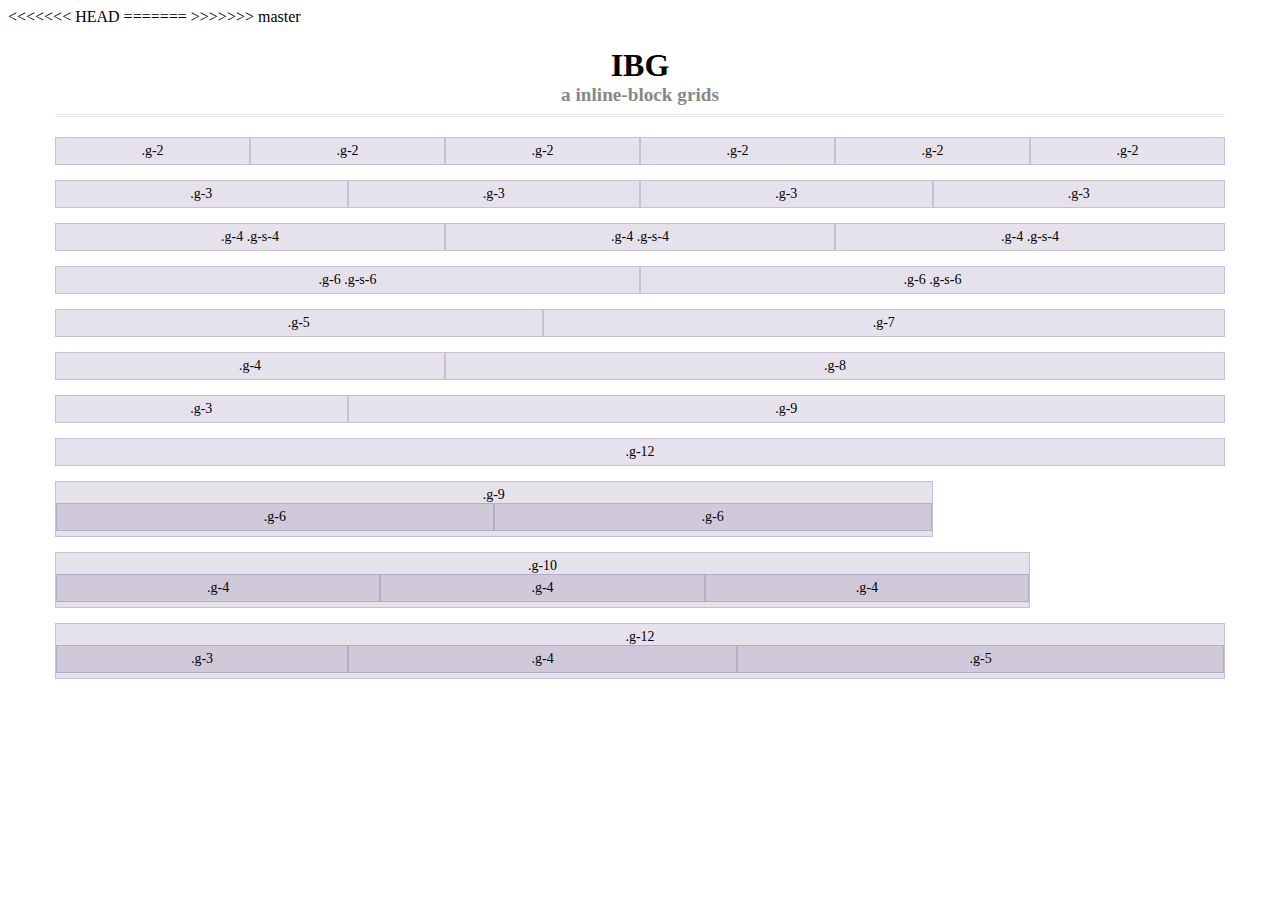
==== commit e967a655: "add min.cssd" ====
--- a/index.html
+++ b/index.html
@@ -5,7 +5,11 @@
     <meta name="viewport" content="width=device-width, initial-scale=1.0">
     <title>IBG</title>
     <link rel="stylesheet" href="http://cdn.staticfile.org/typo.css/1.1/typo.min.css">
+<<<<<<< HEAD
     <link rel="stylesheet" href="css/style.css">
+=======
+    <link rel="stylesheet" href="ibg.min.css">
+>>>>>>> master
     <style>
         h1{
            text-align: center; 
--- a/css/style.css
+++ b/css/style.css
@@ -1,163 +1,135 @@
-@charset "utf-8";
+@charset"utf-8";
 
 /*统一盒模型*/
-*, *:before, *:after {
+ *, *:before, *:after {
     -moz-box-sizing: border-box;
     box-sizing: border-box;
 }
-
 .container {
-    padding-left: 15px;
-    padding-right: 15px;
     margin-right: auto;
     margin-left: auto;
-}   
+    padding-right: 15px;
+    padding-left: 15px;
+}
 .row {
-    font-size:0;/* 所有浏览器 */
-    *word-spacing:-1px;/* IE6、7 */
     margin-right: -15px;
     margin-left: -15px;
+    font-size:0;
+    /* 所有浏览器 */
+    *word-spacing:-1px;
+    /* IE6、7 */
 }
-.g-s-1,.g-s-2,.g-s-3,.g-s-4,.g-s-5,.g-s-6,.g-s-7,.g-s-8,.g-s-9,.g-s-10,.g-s-11,.g-s-12,.g-1,.g-2,.g-3,.g-4,.g-5,.g-6,.g-7,.g-8,.g-9,.g-10,.g-11,.g-12 {
+.g-s-1, .g-s-2, .g-s-3, .g-s-4, .g-s-5, .g-s-6, .g-s-7, .g-s-8, .g-s-9, .g-s-10, .g-s-11, .g-s-12, .g-1, .g-2, .g-3, .g-4, .g-5, .g-6, .g-7, .g-8, .g-9, .g-10, .g-11, .g-12, .g-x {
+    padding-right: 15px;
+    padding-left: 15px;
     vertical-align:top;
     word-spacing: normal;
     letter-spacing: normal;
     font-size: 14px;
-    padding-left: 15px;
-    padding-right: 15px;
 }
-
-@media screen and (-webkit-min-device-pixel-ratio:0){
-/* firefox 中 letter-spacing 会导致脱离普通流的元素水平位移 */
-     .row{
-            letter-spacing:-5px;/* Safari 等不支持字体大小为 0 的浏览器, N 根据父级字体调节*/
+@media screen and (-webkit-min-device-pixel-ratio:0) {
+    /* firefox 中 letter-spacing 会导致脱离普通流的元素水平位移 */
+    .row {
+        letter-spacing:-5px;
+        /* Safari 等不支持字体大小为 0 的浏览器, N 根据父级字体调节*/
     }
 }
-
-@media (min-width: 768px){
+@media (min-width: 768px) {
     .container {
-    width: 750px;
+        width: 750px;
     }
 }
-@media (min-width: 992px){
+@media (min-width: 992px) {
     .container {
-    width: 970px;
+        width: 970px;
     }
 }
-@media (min-width: 1200px){
+@media (min-width: 1200px) {
     .container {
-    width: 1170px;
+        width: 1170px;
     }
 }
-    
-.g-s-1,.g-s-2,.g-s-3,.g-s-4,.g-s-5,.g-s-6,.g-s-7,.g-s-8,.g-s-9,.g-s-10,.g-s-11,.g-s-12{
+.g-s-1, .g-s-2, .g-s-3, .g-s-4, .g-s-5, .g-s-6, .g-s-7, .g-s-8, .g-s-9, .g-s-10, .g-s-11, .g-s-12, .g-x {
     display: inline-block;
     *display:inline;
     *zoom:1;
 }
-
 .g-s-12 {
-     width: 100%
+    width: 100%;
 }
-
 .g-s-11 {
-    width: 91.66666666666666%
+    width: 91.66666666666666%;
 }
-
 .g-s-10 {
-    width: 83.33333333333334%
+    width: 83.33333333333334%;
 }
-
 .g-s-9 {
-    width: 75%
+    width: 75%;
 }
-
 .g-s-8 {
-    width: 66.66666666666666%
+    width: 66.66666666666666%;
 }
-
 .g-s-7 {
-    width: 58.333333333333336%
+    width: 58.333333333333336%;
 }
-
 .g-s-6 {
-    width: 50%
+    width: 50%;
 }
-
 .g-s-5 {
-    width: 41.66666666666667%
+    width: 41.66666666666667%;
 }
-
 .g-s-4 {
-    width: 33.33333333333333%
+    width: 33.33333333333333%;
 }
-
 .g-s-3 {
-    width: 25%
+    width: 25%;
 }
-
 .g-s-2 {
-    width: 16.666666666666664%
+    width: 16.666666666666664%;
 }
-
 .g-s-1 {
-    width: 8.333333333333332%
+    width: 8.333333333333332%;
 }
-
-
-@media(min-width: 992px){
-    
-    .g-1,.g-2,.g-3,.g-4,.g-5,.g-6,.g-7,.g-8,.g-9,.g-10,.g-11,.g-12 {
-    display: inline-block;
-    *display:inline;
-    *zoom:1;
+@media(min-width: 992px) {
+    .g-1, .g-2, .g-3, .g-4, .g-5, .g-6, .g-7, .g-8, .g-9, .g-10, .g-11, .g-12 {
+        display: inline-block;
+        *display:inline;
+        *zoom:1;
     }
-
     .g-12 {
-         width: 100%
+        width: 100%;
     }
-
     .g-11 {
-        width: 91.66666666666666%
+        width: 91.66666666666666%;
     }
-
     .g-10 {
-        width: 83.33333333333334%
+        width: 83.33333333333334%;
     }
-
     .g-9 {
-        width: 75%
+        width: 75%;
     }
-
     .g-8 {
-        width: 66.66666666666666%
+        width: 66.66666666666666%;
     }
-
     .g-7 {
-        width: 58.333333333333336%
+        width: 58.333333333333336%;
     }
-
     .g-6 {
-        width: 50%
+        width: 50%;
     }
-
     .g-5 {
-        width: 41.66666666666667%
+        width: 41.66666666666667%;
     }
-
     .g-4 {
-        width: 33.33333333333333%
+        width: 33.33333333333333%;
     }
-
     .g-3 {
-        width: 25%
+        width: 25%;
     }
-
     .g-2 {
-        width: 16.666666666666664%
+        width: 16.666666666666664%;
     }
-
     .g-1 {
-        width: 8.333333333333332%
-    }   
+        width: 8.333333333333332%;
+    }
 }--- a/ibg.min.css
+++ b/ibg.min.css
@@ -0,0 +1,9 @@
+@charset"utf-8";*,*:before,*:after{-moz-box-sizing:border-box;box-sizing:border-box}.container{margin-right:auto;margin-left:auto;padding-right:15px;padding-left:15px}
+.row{margin-right:-15px;margin-left:-15px;font-size:0;*word-spacing:-1px}.g-s-1,.g-s-2,.g-s-3,.g-s-4,.g-s-5,.g-s-6,.g-s-7,.g-s-8,.g-s-9,.g-s-10,.g-s-11,.g-s-12,.g-1,.g-2,.g-3,.g-4,.g-5,.g-6,.g-7,.g-8,.g-9,.g-10,.g-11,.g-12,.g-x{padding-right:15px;padding-left:15px;vertical-align:top;word-spacing:normal;letter-spacing:normal;font-size:14px}
+@media screen and (-webkit-min-device-pixel-ratio:0){.row{letter-spacing:-5px}}@media(min-width:768px){.container{width:750px}}@media(min-width:992px){.container{width:970px}
+}@media(min-width:1200px){.container{width:1170px}}.g-s-1,.g-s-2,.g-s-3,.g-s-4,.g-s-5,.g-s-6,.g-s-7,.g-s-8,.g-s-9,.g-s-10,.g-s-11,.g-s-12,.g-x{display:inline-block;*display:inline;*zoom:1}
+.g-s-12{width:100%}.g-s-11{width:91.66666666666666%}.g-s-10{width:83.33333333333334%}.g-s-9{width:75%}.g-s-8{width:66.66666666666666%}.g-s-7{width:58.333333333333336%}
+.g-s-6{width:50%}.g-s-5{width:41.66666666666667%}.g-s-4{width:33.33333333333333%}.g-s-3{width:25%}.g-s-2{width:16.666666666666664%}.g-s-1{width:8.333333333333332%}
+@media(min-width:992px){.g-1,.g-2,.g-3,.g-4,.g-5,.g-6,.g-7,.g-8,.g-9,.g-10,.g-11,.g-12{display:inline-block;*display:inline;*zoom:1}.g-12{width:100%}.g-11{width:91.66666666666666%}
+.g-10{width:83.33333333333334%}.g-9{width:75%}.g-8{width:66.66666666666666%}.g-7{width:58.333333333333336%}.g-6{width:50%}.g-5{width:41.66666666666667%}
+.g-4{width:33.33333333333333%}.g-3{width:25%}.g-2{width:16.666666666666664%}.g-1{width:8.333333333333332%}}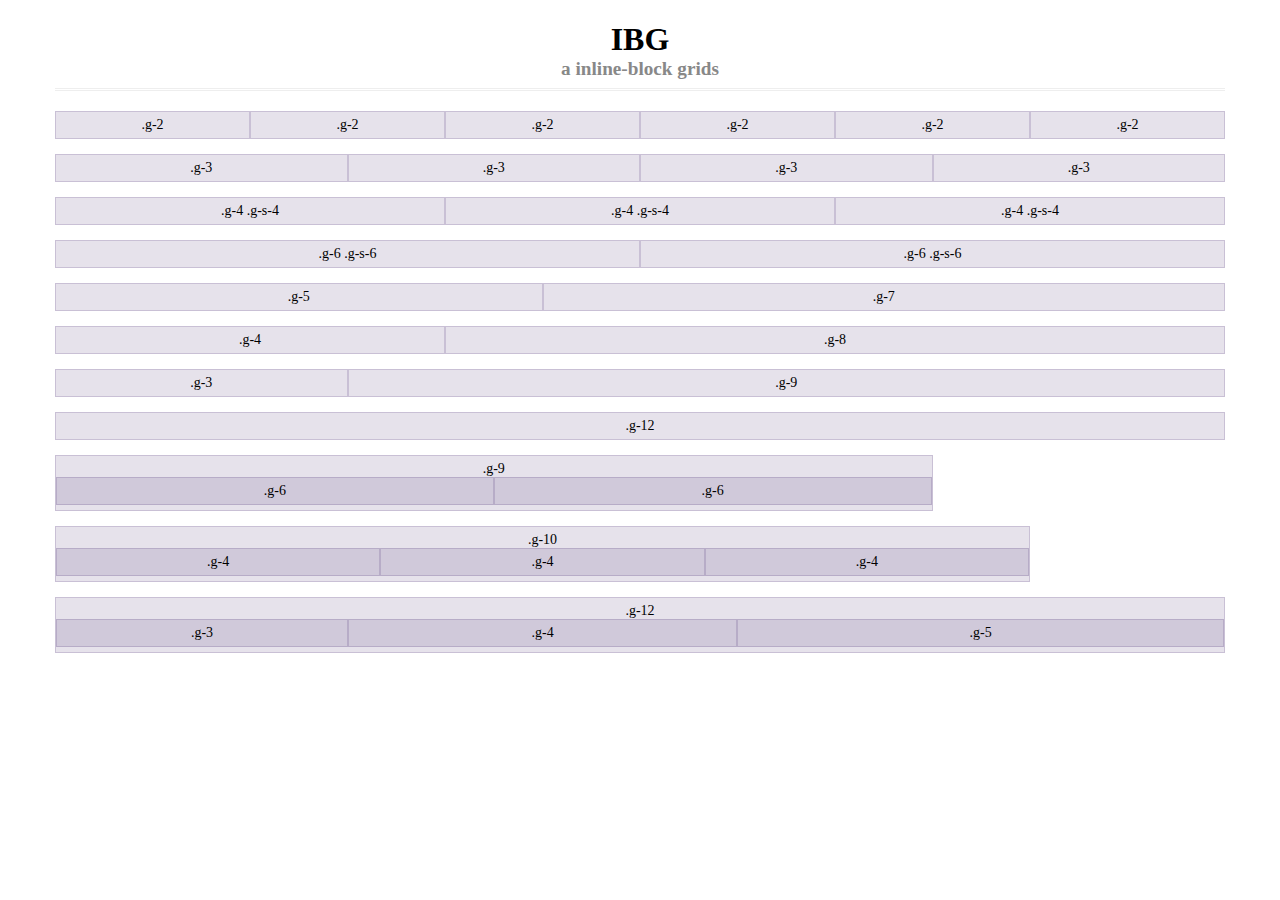
==== commit ea3437ba: "fix conflict" ====
--- a/index.html
+++ b/index.html
@@ -5,11 +5,7 @@
     <meta name="viewport" content="width=device-width, initial-scale=1.0">
     <title>IBG</title>
     <link rel="stylesheet" href="http://cdn.staticfile.org/typo.css/1.1/typo.min.css">
-<<<<<<< HEAD
-    <link rel="stylesheet" href="css/style.css">
-=======
     <link rel="stylesheet" href="ibg.min.css">
->>>>>>> master
     <style>
         h1{
            text-align: center; 
